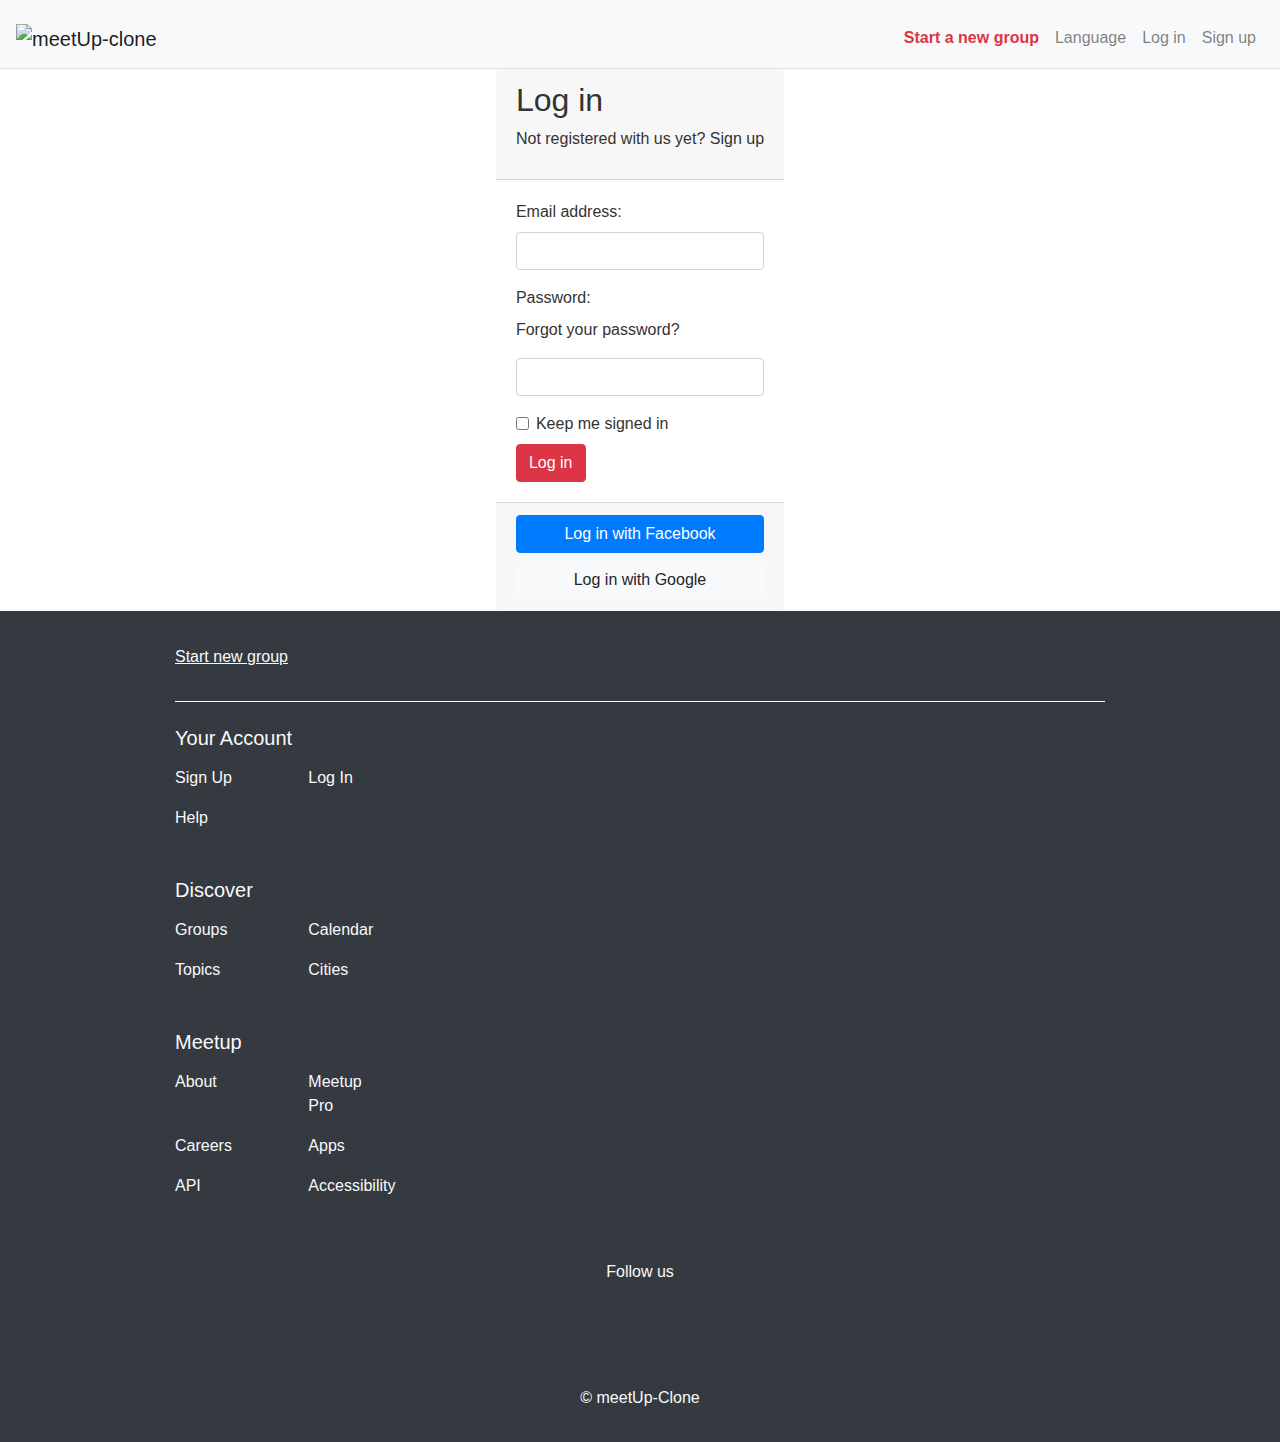
==== login.html @ ce88d26e "login page" ====
<!DOCTYPE html>
<html lang="en">
<head>
    <meta charset="UTF-8">
    <meta name="viewport" content="width=device-width, initial-scale=1.0">
    <meta http-equiv="X-UA-Compatible" content="ie=edge">
    <link rel="stylesheet" href="https://stackpath.bootstrapcdn.com/bootstrap/4.3.1/css/bootstrap.min.css" integrity="sha384-ggOyR0iXCbMQv3Xipma34MD+dH/1fQ784/j6cY/iJTQUOhcWr7x9JvoRxT2MZw1T" crossorigin="anonymous">
    <script src="https://kit.fontawesome.com/2021189eec.js"></script>
    <link rel="stylesheet" href="css/style.css">
    <title>Log in | Meetup</title>
</head>
<body>
  <nav class="navbar navbar-expand-sm bg-light navbar-light">
          <a href="index.html" class="navbar-brand">
              <img class="img-fluid" style="max-height: 44px;" src="https://secure.meetupstatic.com/s/img/5455565085016210254/logo/svg/logo--script.svg" alt="meetUp-clone"></img>
          </a>
          <button class="navbar-toggler" data-toggle="collapse" data-target="#navbarCollapse">
              <span class="navbar-toggler-icon"></span>
          </button>
          <div class="collapse navbar-collapse" id="navbarCollapse">
              <ul class="navbar-nav ml-auto">
                  <li class="nav-item">
                      <a href="#home" class="nav-link text-danger"><strong>Start a new group</strong></a>
                  </li>
                  <li class="nav-item">
                      <a href="#explore-head-section" class="nav-link">Language</a>
                  </li>
                  <li class="nav-item">
                      <a href="login.html" class="nav-link">Log in</a>
                  </li>
                  <li class="nav-item">
                      <a href="#" class="nav-link">Sign up</a>
                  </li>
              </ul>
          </div>
  </nav>

  <div class="modal" id="loginModal">
          <div class="modal-dialog">
            <div class="modal-content">
              <div class="modal-header">
                <h5 class="modal-title">Login</h5>
                <button class="close" data-dismiss="modal">&times;</button>
              </div>
              <div class="modal-body">
                <form>
                  <div class="form-group">
                    <label for="username">Username</label>
                    <input type="text" placeholder="Username" class="form-control">
                  </div>
                  <div class="form-group">
                    <label for="password">Password</label>
                    <input type="password" placeholder="Password" class="form-control">
                  </div>
                </form>
              </div>
              <div class="modal-footer">
                <button class="btn btn-primary" data-dismiss="modal">Login</button>
              </div>
            </div>
          </div>
        </div>
      </div>

<!-- Content -->

<section id="panel-login">
    <div class="container">
        <div class="row">
            <div class="col-md6 mx-auto d-flex">
                <div class="card">
                    <div class="card-header">
                        <h2>Log in</h2>
                        <p>Not registered with us yet? Sign up</p>
                    </div>
                    <div class="card-body">
                        <form action="index.htmk">
                            <div class="form-group">
                                <label for="email">Email address:</label>
                                <input type="text" class="form-control">
                            </div>
                            <div class="form-group">
                                <label for="password">Password:</label>
                                <p>Forgot your password?</p>
                                <input type="password" class="form-control">
                            </div>
                            <div class="form-check">
                                <label class="form-check-label mb-2">
                                    <input type="checkbox" class="form-check-input"> Keep me signed in
                                </label>
                            </div>
                            <input type="submit" value="Log in" class="btn btn-danger">
                        </form>
                    </div>
                    <div class="card-footer">
                        <div class="btn btn-primary btn-block" style="border-style: groove;">Log in with Facebook</div>
                        <div class="btn btn-light btn-block" style="border-style: groove;">Log in with Google</div>
                    </div>
                </div>
            </div>
        </div>
    </div>
</section>


<!-- Content -->

<!-- Footer -->
<footer class="page-footer font-small blue pt-4 bg-dark text-light">
  <div class="container w-75">
    <section class="section--hasSeparator mb-2">
      <div class="row">
        <div class="col-md-4">
            <a href="#" class="text-left text-light" style="text-decoration: underline;">Start new group</a>
        </div>
      </div>
    </section>

      <!-- Grid column -->
      <div class="row mt-4">
          <div class="col-md-4">

              <!-- Links -->
              <h5>Your Account</h5>
              <div class="row justify-content-left my-3">
                  <div class="col-5">
                      <a class="text-left text-light" href="register.html">Sign Up</a>
                  </div>
                  <div class="col-4">
                      <a class="text-left text-light" href="login.html">Log In</a>
                  </div>
              </div>
              <div class="row justify-content-left">
                  <div class="col-5">
                      <a class="text-left text-light" href="#!">Help</a>
                  </div>
            </div>
          </div>
      </div>

      <!-- Grid column -->
      <div class="row mt-5">
          <div class="col-md-4">

              <!-- Links -->
              <h5>Discover</h5>
              <div class="row justify-content-left my-3">
                  <div class="col-5">
                      <a class="text-left text-light" href="#!">Groups</a>
                  </div>
                  <div class="col-4">
                      <a class="text-left text-light" href="#!">Calendar</a>
                  </div>
              </div>
              <div class="row justify-content-left">
                  <div class="col-5">
                      <a class="text-left text-light" href="#!">Topics</a>
                  </div>
                  <div class="col-4">
                      <a class="text-left text-light" href="#!">Cities</a>
                  </div>
            </div>
          </div>
      </div>

      <div class="row mt-5">
          <div class="col-md-4">

              <!-- Links -->
              <h5>Meetup</h5>
              <div class="row justify-content-left my-3">
                  <div class="col-5">
                      <a class="text-left text-light" href="#!">About</a>
                  </div>
                  <div class="col-4">
                      <a class="text-left text-light" href="#!">Meetup Pro</a>
                  </div>
              </div>
              <div class="row justify-content-left">
                  <div class="col-5">
                      <a class="text-left text-light" href="#!">Careers</a>
                  </div>
                  <div class="col-4">
                      <a class="text-left text-light" href="#!">Apps</a>
                  </div>
              </div>
              <div class="row justify-content-left my-3">
                  <div class="col-5">
                      <a class="text-left text-light" href="#!">API</a>
                  </div>
                  <div class="col-4">
                      <a class="text-left text-light" href="#!">Accessibility</a>
                  </div>
              </div>
          </div>
      </div>

    <!-- Grid column -->
<div class="col text-center my-5">
    <h6 class="my-3">Follow us</h6>
    <a class="social mr-4" style="text-decoration : none; color:#fff" href="https://www.facebook.com/"><i class="fab fa-facebook-square fa-lg"></i></a>
    <a class="social mr-4" style="text-decoration : none; color:#fff" href="https://twitter.com/Meetup/"><i class="fab fa-twitter fa-lg"></i></a>
    <a class="social mr-4" style="text-decoration : none; color:#fff" href="https://youtube.com/"><i class="fab fa-youtube fa-lg"></i></a>
    <a class="social mr-4" style="text-decoration : none; color:#fff" href="https://instagram.com"><i class="fab fa-instagram fa-lg"></i></a>
    <a class="social" style="text-decoration : none; color:#fff" href="https://medium.com"><i class="fab fa-medium fa-lg"></i></a>

  </div>




  <!-- Copyright -->
  <div class="footer-copyright text-center py-3">
      <div class="col text-center">
        <p> &copy; meetUp-Clone <span id="year"></span></p>
      </div>
  </div>
  <!-- Copyright -->

</footer>
<!-- Footer -->


<script src="https://code.jquery.com/jquery-3.4.1.min.js" integrity="sha256-CSXorXvZcTkaix6Yvo6HppcZGetbYMGWSFlBw8HfCJo=" crossorigin="anonymous"></script>
<script src="https://cdnjs.cloudflare.com/ajax/libs/popper.js/1.14.7/umd/popper.min.js" integrity="sha384-UO2eT0CpHqdSJQ6hJty5KVphtPhzWj9WO1clHTMGa3JDZwrnQq4sF86dIHNDz0W1" crossorigin="anonymous"></script>
<script src="https://stackpath.bootstrapcdn.com/bootstrap/4.3.1/js/bootstrap.min.js" integrity="sha384-JjSmVgyd0p3pXB1rRibZUAYoIIy6OrQ6VrjIEaFf/nJGzIxFDsf4x0xIM+B07jRM" crossorigin="anonymous"></script>

<script>
    //Get the current year for the copyright
    $('#year').text(new Date().getFullYear());
</script>

</body>
</html>
---- css/style.css ----
body {
    background: #ffffff;
    color: #333333;
}

.navbar {
    height:69px;
    border-bottom: #E0E0E0 1px solid ;
    padding: 16px 16px 8px 16px;
}

.card-img {
    max-height: 100%;
    max-width: 100%;
}

.card-title {
    color: #ffffff;
    font-weight: bold;
    font-size: 3em;
}

.card-text {
    color: #ffffff;
    font-size: 1.3em;
}

.categories-image {
    max-height:
}

.card {
    border: none;
}
.section--hasSeparator {
    border-bottom:1px solid #ffffff;
    padding:10px 0 32px;
}

/* .social {
    text-decoration : none;
    color : #fff;
} */
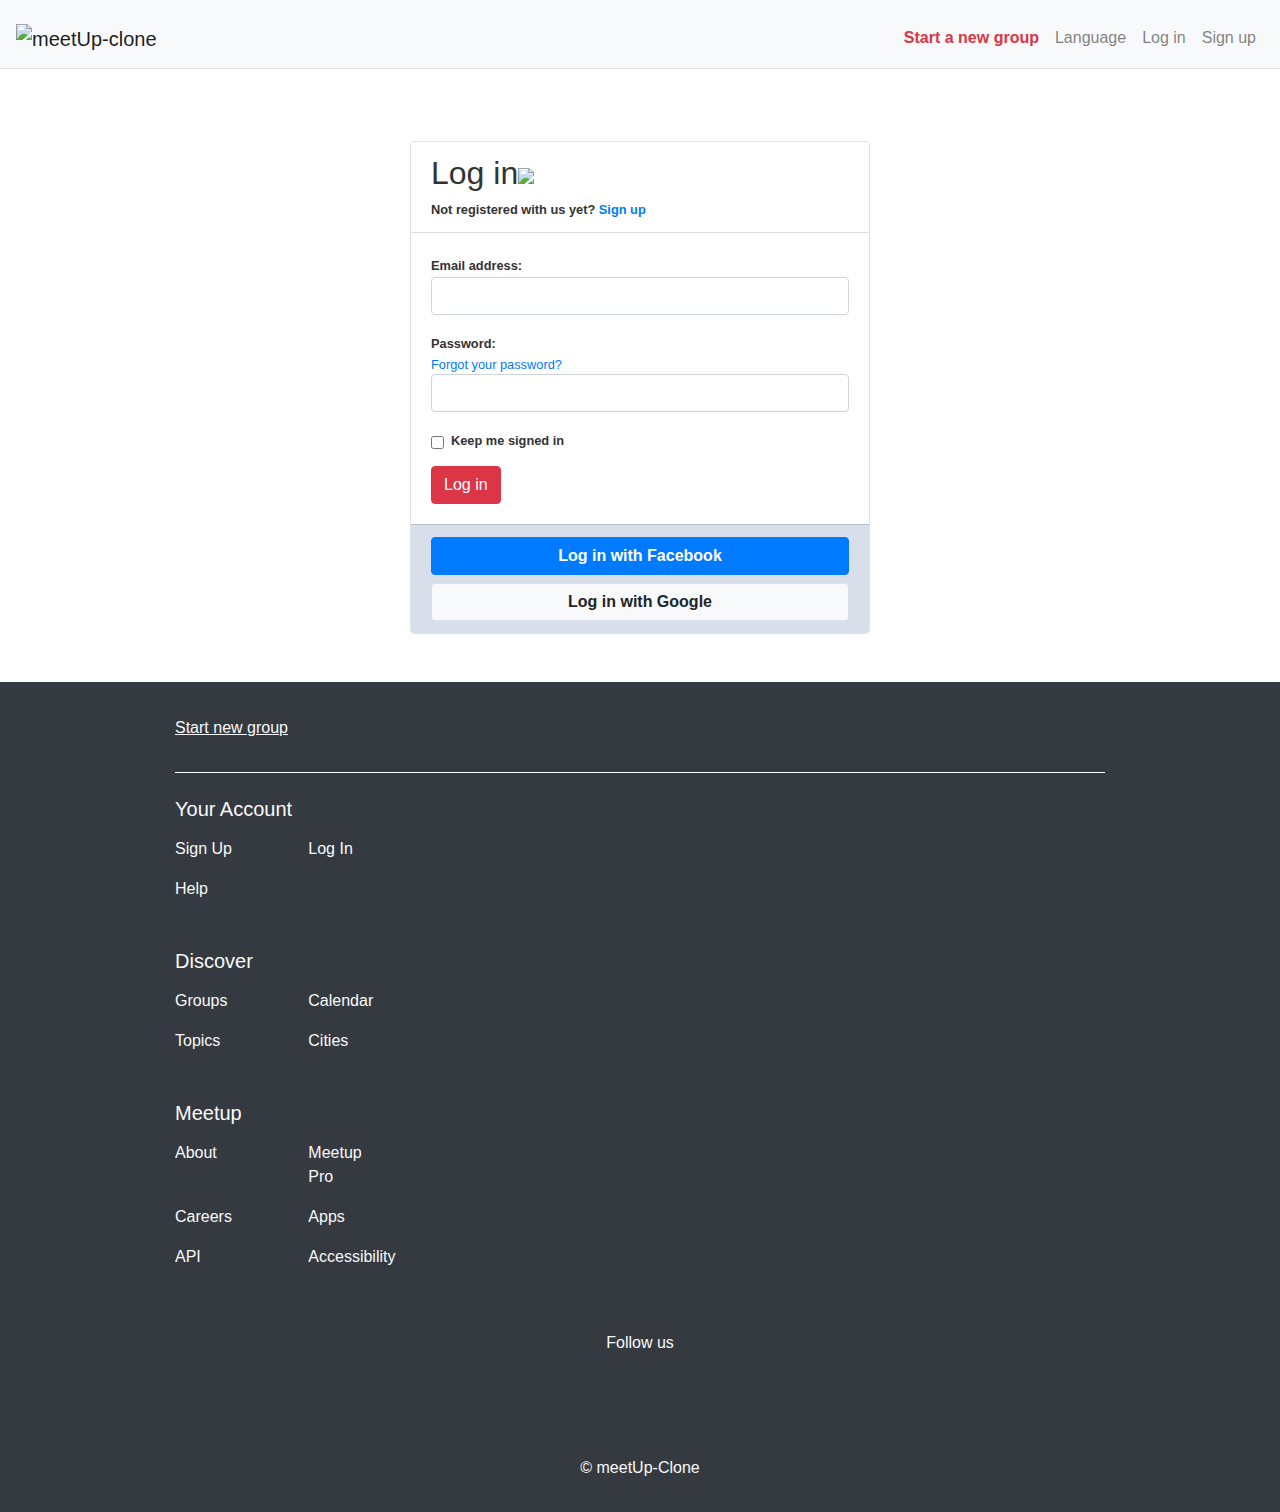
==== commit 2de47dc2: "login page" ====
--- a/login.html
+++ b/login.html
@@ -67,34 +67,34 @@
 <section id="panel-login">
     <div class="container">
         <div class="row">
-            <div class="col-md6 mx-auto d-flex">
-                <div class="card">
-                    <div class="card-header">
-                        <h2>Log in</h2>
-                        <p>Not registered with us yet? Sign up</p>
+            <div class="col-md6 mx-auto my-5 d-flex">
+                <div class="card border mt-4" style="width: 460px;">
+                    <div class="card-header" style="background-color: #fff">
+                        <h2>Log in<img src="https://secure.meetupstatic.com/s/img/09300654065624139187/icon/icon_padlock.gif"></h2>
+                        <p class="small font-weight-bold" style="margin-bottom: 0;">Not registered with us yet? <a href="register.html">Sign up</a></p>
                     </div>
                     <div class="card-body">
                         <form action="index.htmk">
                             <div class="form-group">
-                                <label for="email">Email address:</label>
+                                <label class="small font-weight-bold" style="margin-bottom: 0;" for="email">Email address:</label>
                                 <input type="text" class="form-control">
                             </div>
                             <div class="form-group">
-                                <label for="password">Password:</label>
-                                <p>Forgot your password?</p>
+                                <label class="small font-weight-bold" for="password" style="margin-bottom: 0;">Password:</label>
+                                <p class="small" style="margin-bottom: 0;"><a href="forgot.html">Forgot your password?</a></p>
                                 <input type="password" class="form-control">
                             </div>
                             <div class="form-check">
-                                <label class="form-check-label mb-2">
-                                    <input type="checkbox" class="form-check-input"> Keep me signed in
+                                <label class="form-check-label mb-3 small font-weight-bold">
+                                    <input type="checkbox" class="form-check-input "> Keep me signed in
                                 </label>
                             </div>
                             <input type="submit" value="Log in" class="btn btn-danger">
                         </form>
                     </div>
-                    <div class="card-footer">
-                        <div class="btn btn-primary btn-block" style="border-style: groove;">Log in with Facebook</div>
-                        <div class="btn btn-light btn-block" style="border-style: groove;">Log in with Google</div>
+                    <div class="card-footer" style="background-color: #D8DFEA">
+                        <div class="btn btn-primary btn-block font-weight-bold btn-face" style="border-style: groove;">Log in with Facebook</div>
+                        <div class="btn btn-light btn-block border font-weight-bold ">Log in with Google</div>
                     </div>
                 </div>
             </div>
